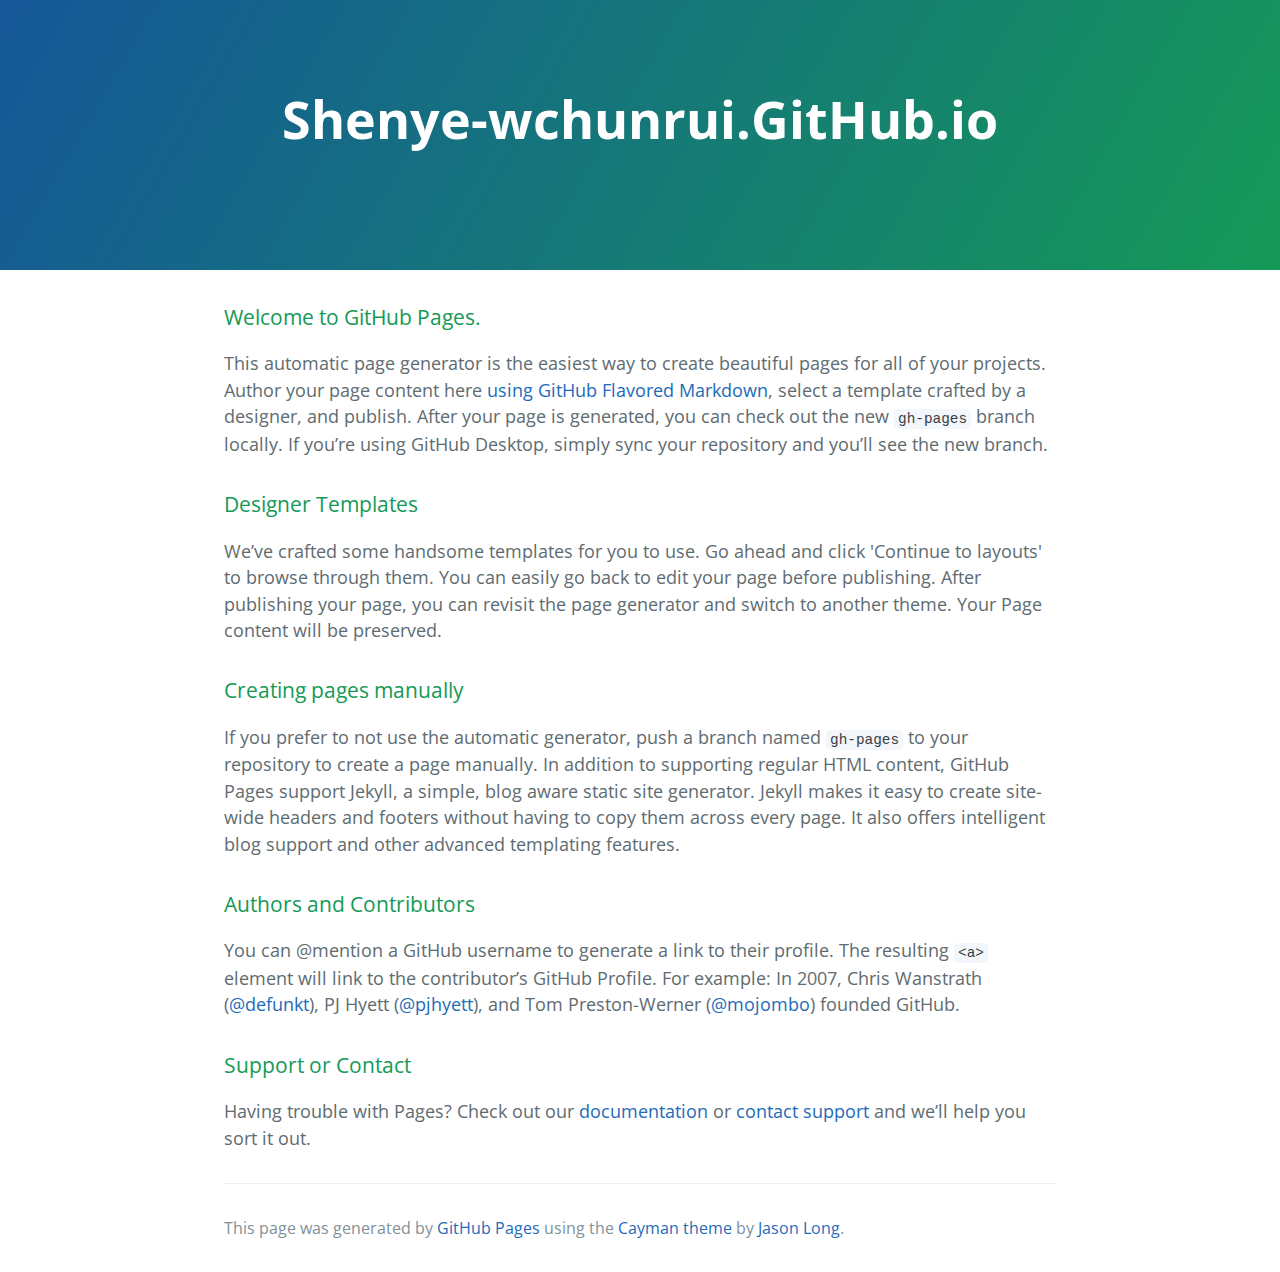
==== index.html @ 5a67202c "Replace master branch with page content via GitHub" ====
<!DOCTYPE html>
<html lang="en-us">
  <head>
    <meta charset="UTF-8">
    <title>Shenye-wchunrui.GitHub.io by shenye-Wchunrui</title>
    <meta name="viewport" content="width=device-width, initial-scale=1">
    <link rel="stylesheet" type="text/css" href="stylesheets/normalize.css" media="screen">
    <link href='https://fonts.googleapis.com/css?family=Open+Sans:400,700' rel='stylesheet' type='text/css'>
    <link rel="stylesheet" type="text/css" href="stylesheets/stylesheet.css" media="screen">
    <link rel="stylesheet" type="text/css" href="stylesheets/github-light.css" media="screen">
  </head>
  <body>
    <section class="page-header">
      <h1 class="project-name">Shenye-wchunrui.GitHub.io</h1>
      <h2 class="project-tagline"></h2>
    </section>

    <section class="main-content">
      <h3>
<a id="welcome-to-github-pages" class="anchor" href="#welcome-to-github-pages" aria-hidden="true"><span aria-hidden="true" class="octicon octicon-link"></span></a>Welcome to GitHub Pages.</h3>

<p>This automatic page generator is the easiest way to create beautiful pages for all of your projects. Author your page content here <a href="https://guides.github.com/features/mastering-markdown/">using GitHub Flavored Markdown</a>, select a template crafted by a designer, and publish. After your page is generated, you can check out the new <code>gh-pages</code> branch locally. If you’re using GitHub Desktop, simply sync your repository and you’ll see the new branch.</p>

<h3>
<a id="designer-templates" class="anchor" href="#designer-templates" aria-hidden="true"><span aria-hidden="true" class="octicon octicon-link"></span></a>Designer Templates</h3>

<p>We’ve crafted some handsome templates for you to use. Go ahead and click 'Continue to layouts' to browse through them. You can easily go back to edit your page before publishing. After publishing your page, you can revisit the page generator and switch to another theme. Your Page content will be preserved.</p>

<h3>
<a id="creating-pages-manually" class="anchor" href="#creating-pages-manually" aria-hidden="true"><span aria-hidden="true" class="octicon octicon-link"></span></a>Creating pages manually</h3>

<p>If you prefer to not use the automatic generator, push a branch named <code>gh-pages</code> to your repository to create a page manually. In addition to supporting regular HTML content, GitHub Pages support Jekyll, a simple, blog aware static site generator. Jekyll makes it easy to create site-wide headers and footers without having to copy them across every page. It also offers intelligent blog support and other advanced templating features.</p>

<h3>
<a id="authors-and-contributors" class="anchor" href="#authors-and-contributors" aria-hidden="true"><span aria-hidden="true" class="octicon octicon-link"></span></a>Authors and Contributors</h3>

<p>You can @mention a GitHub username to generate a link to their profile. The resulting <code>&lt;a&gt;</code> element will link to the contributor’s GitHub Profile. For example: In 2007, Chris Wanstrath (<a href="https://github.com/defunkt" class="user-mention">@defunkt</a>), PJ Hyett (<a href="https://github.com/pjhyett" class="user-mention">@pjhyett</a>), and Tom Preston-Werner (<a href="https://github.com/mojombo" class="user-mention">@mojombo</a>) founded GitHub.</p>

<h3>
<a id="support-or-contact" class="anchor" href="#support-or-contact" aria-hidden="true"><span aria-hidden="true" class="octicon octicon-link"></span></a>Support or Contact</h3>

<p>Having trouble with Pages? Check out our <a href="https://help.github.com/pages">documentation</a> or <a href="https://github.com/contact">contact support</a> and we’ll help you sort it out.</p>

      <footer class="site-footer">

        <span class="site-footer-credits">This page was generated by <a href="https://pages.github.com">GitHub Pages</a> using the <a href="https://github.com/jasonlong/cayman-theme">Cayman theme</a> by <a href="https://twitter.com/jasonlong">Jason Long</a>.</span>
      </footer>

    </section>

  
  </body>
</html>
---- stylesheets/stylesheet.css ----
* {
  box-sizing: border-box; }

body {
  padding: 0;
  margin: 0;
  font-family: "Open Sans", "Helvetica Neue", Helvetica, Arial, sans-serif;
  font-size: 16px;
  line-height: 1.5;
  color: #606c71; }

a {
  color: #1e6bb8;
  text-decoration: none; }
  a:hover {
    text-decoration: underline; }

.btn {
  display: inline-block;
  margin-bottom: 1rem;
  color: rgba(255, 255, 255, 0.7);
  background-color: rgba(255, 255, 255, 0.08);
  border-color: rgba(255, 255, 255, 0.2);
  border-style: solid;
  border-width: 1px;
  border-radius: 0.3rem;
  transition: color 0.2s, background-color 0.2s, border-color 0.2s; }
  .btn + .btn {
    margin-left: 1rem; }

.btn:hover {
  color: rgba(255, 255, 255, 0.8);
  text-decoration: none;
  background-color: rgba(255, 255, 255, 0.2);
  border-color: rgba(255, 255, 255, 0.3); }

@media screen and (min-width: 64em) {
  .btn {
    padding: 0.75rem 1rem; } }

@media screen and (min-width: 42em) and (max-width: 64em) {
  .btn {
    padding: 0.6rem 0.9rem;
    font-size: 0.9rem; } }

@media screen and (max-width: 42em) {
  .btn {
    display: block;
    width: 100%;
    padding: 0.75rem;
    font-size: 0.9rem; }
    .btn + .btn {
      margin-top: 1rem;
      margin-left: 0; } }

.page-header {
  color: #fff;
  text-align: center;
  background-color: #159957;
  background-image: linear-gradient(120deg, #155799, #159957); }

@media screen and (min-width: 64em) {
  .page-header {
    padding: 5rem 6rem; } }

@media screen and (min-width: 42em) and (max-width: 64em) {
  .page-header {
    padding: 3rem 4rem; } }

@media screen and (max-width: 42em) {
  .page-header {
    padding: 2rem 1rem; } }

.project-name {
  margin-top: 0;
  margin-bottom: 0.1rem; }

@media screen and (min-width: 64em) {
  .project-name {
    font-size: 3.25rem; } }

@media screen and (min-width: 42em) and (max-width: 64em) {
  .project-name {
    font-size: 2.25rem; } }

@media screen and (max-width: 42em) {
  .project-name {
    font-size: 1.75rem; } }

.project-tagline {
  margin-bottom: 2rem;
  font-weight: normal;
  opacity: 0.7; }

@media screen and (min-width: 64em) {
  .project-tagline {
    font-size: 1.25rem; } }

@media screen and (min-width: 42em) and (max-width: 64em) {
  .project-tagline {
    font-size: 1.15rem; } }

@media screen and (max-width: 42em) {
  .project-tagline {
    font-size: 1rem; } }

.main-content :first-child {
  margin-top: 0; }
.main-content img {
  max-width: 100%; }
.main-content h1, .main-content h2, .main-content h3, .main-content h4, .main-content h5, .main-content h6 {
  margin-top: 2rem;
  margin-bottom: 1rem;
  font-weight: normal;
  color: #159957; }
.main-content p {
  margin-bottom: 1em; }
.main-content code {
  padding: 2px 4px;
  font-family: Consolas, "Liberation Mono", Menlo, Courier, monospace;
  font-size: 0.9rem;
  color: #383e41;
  background-color: #f3f6fa;
  border-radius: 0.3rem; }
.main-content pre {
  padding: 0.8rem;
  margin-top: 0;
  margin-bottom: 1rem;
  font: 1rem Consolas, "Liberation Mono", Menlo, Courier, monospace;
  color: #567482;
  word-wrap: normal;
  background-color: #f3f6fa;
  border: solid 1px #dce6f0;
  border-radius: 0.3rem; }
  .main-content pre > code {
    padding: 0;
    margin: 0;
    font-size: 0.9rem;
    color: #567482;
    word-break: normal;
    white-space: pre;
    background: transparent;
    border: 0; }
.main-content .highlight {
  margin-bottom: 1rem; }
  .main-content .highlight pre {
    margin-bottom: 0;
    word-break: normal; }
.main-content .highlight pre, .main-content pre {
  padding: 0.8rem;
  overflow: auto;
  font-size: 0.9rem;
  line-height: 1.45;
  border-radius: 0.3rem; }
.main-content pre code, .main-content pre tt {
  display: inline;
  max-width: initial;
  padding: 0;
  margin: 0;
  overflow: initial;
  line-height: inherit;
  word-wrap: normal;
  background-color: transparent;
  border: 0; }
  .main-content pre code:before, .main-content pre code:after, .main-content pre tt:before, .main-content pre tt:after {
    content: normal; }
.main-content ul, .main-content ol {
  margin-top: 0; }
.main-content blockquote {
  padding: 0 1rem;
  margin-left: 0;
  color: #819198;
  border-left: 0.3rem solid #dce6f0; }
  .main-content blockquote > :first-child {
    margin-top: 0; }
  .main-content blockquote > :last-child {
    margin-bottom: 0; }
.main-content table {
  display: block;
  width: 100%;
  overflow: auto;
  word-break: normal;
  word-break: keep-all; }
  .main-content table th {
    font-weight: bold; }
  .main-content table th, .main-content table td {
    padding: 0.5rem 1rem;
    border: 1px solid #e9ebec; }
.main-content dl {
  padding: 0; }
  .main-content dl dt {
    padding: 0;
    margin-top: 1rem;
    font-size: 1rem;
    font-weight: bold; }
  .main-content dl dd {
    padding: 0;
    margin-bottom: 1rem; }
.main-content hr {
  height: 2px;
  padding: 0;
  margin: 1rem 0;
  background-color: #eff0f1;
  border: 0; }

@media screen and (min-width: 64em) {
  .main-content {
    max-width: 64rem;
    padding: 2rem 6rem;
    margin: 0 auto;
    font-size: 1.1rem; } }

@media screen and (min-width: 42em) and (max-width: 64em) {
  .main-content {
    padding: 2rem 4rem;
    font-size: 1.1rem; } }

@media screen and (max-width: 42em) {
  .main-content {
    padding: 2rem 1rem;
    font-size: 1rem; } }

.site-footer {
  padding-top: 2rem;
  margin-top: 2rem;
  border-top: solid 1px #eff0f1; }

.site-footer-owner {
  display: block;
  font-weight: bold; }

.site-footer-credits {
  color: #819198; }

@media screen and (min-width: 64em) {
  .site-footer {
    font-size: 1rem; } }

@media screen and (min-width: 42em) and (max-width: 64em) {
  .site-footer {
    font-size: 1rem; } }

@media screen and (max-width: 42em) {
  .site-footer {
    font-size: 0.9rem; } }
---- stylesheets/github-light.css ----
/*
The MIT License (MIT)

Copyright (c) 2016 GitHub, Inc.

Permission is hereby granted, free of charge, to any person obtaining a copy
of this software and associated documentation files (the "Software"), to deal
in the Software without restriction, including without limitation the rights
to use, copy, modify, merge, publish, distribute, sublicense, and/or sell
copies of the Software, and to permit persons to whom the Software is
furnished to do so, subject to the following conditions:

The above copyright notice and this permission notice shall be included in all
copies or substantial portions of the Software.

THE SOFTWARE IS PROVIDED "AS IS", WITHOUT WARRANTY OF ANY KIND, EXPRESS OR
IMPLIED, INCLUDING BUT NOT LIMITED TO THE WARRANTIES OF MERCHANTABILITY,
FITNESS FOR A PARTICULAR PURPOSE AND NONINFRINGEMENT. IN NO EVENT SHALL THE
AUTHORS OR COPYRIGHT HOLDERS BE LIABLE FOR ANY CLAIM, DAMAGES OR OTHER
LIABILITY, WHETHER IN AN ACTION OF CONTRACT, TORT OR OTHERWISE, ARISING FROM,
OUT OF OR IN CONNECTION WITH THE SOFTWARE OR THE USE OR OTHER DEALINGS IN THE
SOFTWARE.

*/

.pl-c /* comment */ {
  color: #969896;
}

.pl-c1 /* constant, variable.other.constant, support, meta.property-name, support.constant, support.variable, meta.module-reference, markup.raw, meta.diff.header */,
.pl-s .pl-v /* string variable */ {
  color: #0086b3;
}

.pl-e /* entity */,
.pl-en /* entity.name */ {
  color: #795da3;
}

.pl-smi /* variable.parameter.function, storage.modifier.package, storage.modifier.import, storage.type.java, variable.other */,
.pl-s .pl-s1 /* string source */ {
  color: #333;
}

.pl-ent /* entity.name.tag */ {
  color: #63a35c;
}

.pl-k /* keyword, storage, storage.type */ {
  color: #a71d5d;
}

.pl-s /* string */,
.pl-pds /* punctuation.definition.string, string.regexp.character-class */,
.pl-s .pl-pse .pl-s1 /* string punctuation.section.embedded source */,
.pl-sr /* string.regexp */,
.pl-sr .pl-cce /* string.regexp constant.character.escape */,
.pl-sr .pl-sre /* string.regexp source.ruby.embedded */,
.pl-sr .pl-sra /* string.regexp string.regexp.arbitrary-repitition */ {
  color: #183691;
}

.pl-v /* variable */ {
  color: #ed6a43;
}

.pl-id /* invalid.deprecated */ {
  color: #b52a1d;
}

.pl-ii /* invalid.illegal */ {
  color: #f8f8f8;
  background-color: #b52a1d;
}

.pl-sr .pl-cce /* string.regexp constant.character.escape */ {
  font-weight: bold;
  color: #63a35c;
}

.pl-ml /* markup.list */ {
  color: #693a17;
}

.pl-mh /* markup.heading */,
.pl-mh .pl-en /* markup.heading entity.name */,
.pl-ms /* meta.separator */ {
  font-weight: bold;
  color: #1d3e81;
}

.pl-mq /* markup.quote */ {
  color: #008080;
}

.pl-mi /* markup.italic */ {
  font-style: italic;
  color: #333;
}

.pl-mb /* markup.bold */ {
  font-weight: bold;
  color: #333;
}

.pl-md /* markup.deleted, meta.diff.header.from-file */ {
  color: #bd2c00;
  background-color: #ffecec;
}

.pl-mi1 /* markup.inserted, meta.diff.header.to-file */ {
  color: #55a532;
  background-color: #eaffea;
}

.pl-mdr /* meta.diff.range */ {
  font-weight: bold;
  color: #795da3;
}

.pl-mo /* meta.output */ {
  color: #1d3e81;
}
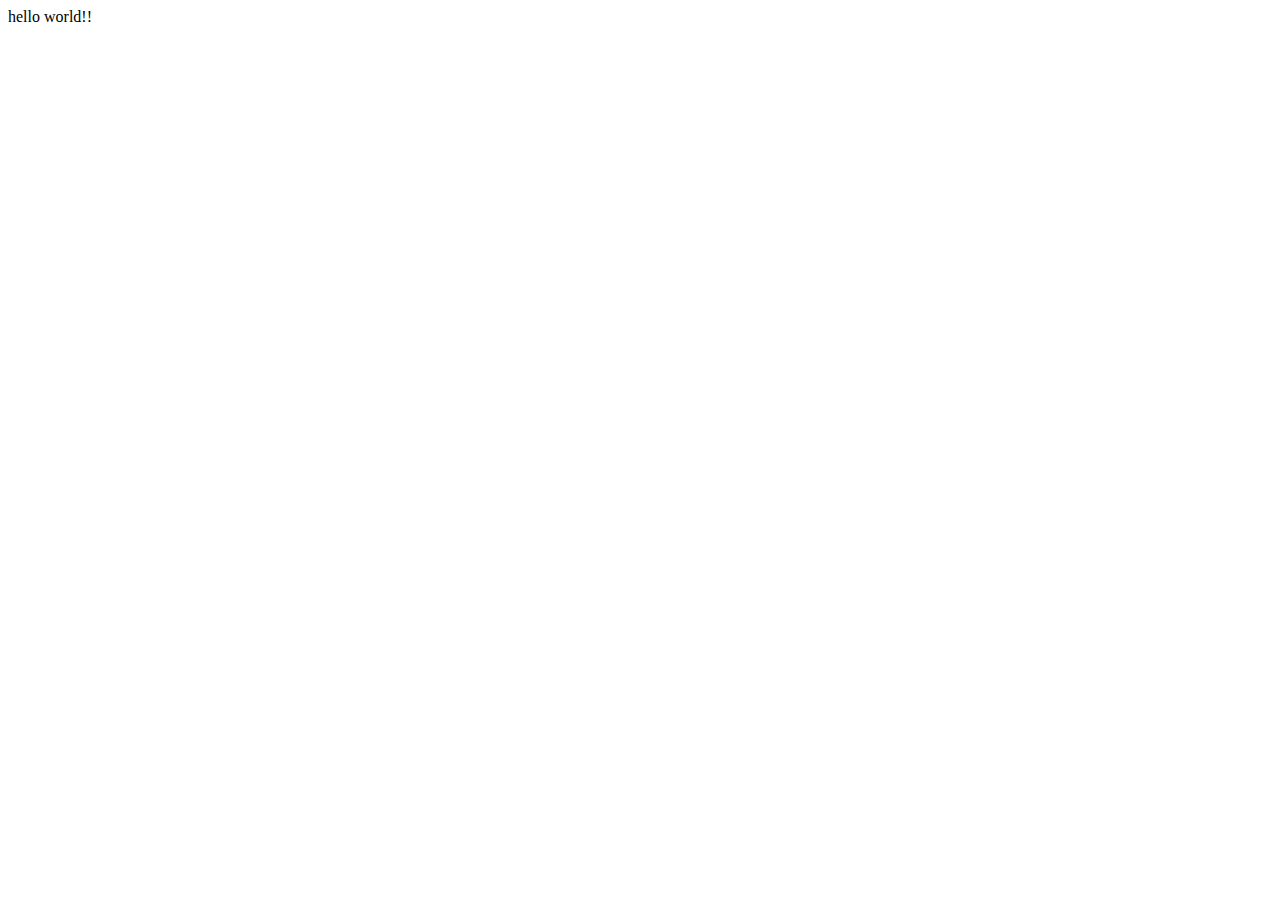
==== commit 8946a285: "ss" ====
--- a/index.html
+++ b/index.html
@@ -4,50 +4,9 @@
     <meta charset="UTF-8">
     <title>Shenye-wchunrui.GitHub.io by shenye-Wchunrui</title>
     <meta name="viewport" content="width=device-width, initial-scale=1">
-    <link rel="stylesheet" type="text/css" href="stylesheets/normalize.css" media="screen">
-    <link href='https://fonts.googleapis.com/css?family=Open+Sans:400,700' rel='stylesheet' type='text/css'>
-    <link rel="stylesheet" type="text/css" href="stylesheets/stylesheet.css" media="screen">
-    <link rel="stylesheet" type="text/css" href="stylesheets/github-light.css" media="screen">
+    
   </head>
   <body>
-    <section class="page-header">
-      <h1 class="project-name">Shenye-wchunrui.GitHub.io</h1>
-      <h2 class="project-tagline"></h2>
-    </section>
-
-    <section class="main-content">
-      <h3>
-<a id="welcome-to-github-pages" class="anchor" href="#welcome-to-github-pages" aria-hidden="true"><span aria-hidden="true" class="octicon octicon-link"></span></a>Welcome to GitHub Pages.</h3>
-
-<p>This automatic page generator is the easiest way to create beautiful pages for all of your projects. Author your page content here <a href="https://guides.github.com/features/mastering-markdown/">using GitHub Flavored Markdown</a>, select a template crafted by a designer, and publish. After your page is generated, you can check out the new <code>gh-pages</code> branch locally. If you’re using GitHub Desktop, simply sync your repository and you’ll see the new branch.</p>
-
-<h3>
-<a id="designer-templates" class="anchor" href="#designer-templates" aria-hidden="true"><span aria-hidden="true" class="octicon octicon-link"></span></a>Designer Templates</h3>
-
-<p>We’ve crafted some handsome templates for you to use. Go ahead and click 'Continue to layouts' to browse through them. You can easily go back to edit your page before publishing. After publishing your page, you can revisit the page generator and switch to another theme. Your Page content will be preserved.</p>
-
-<h3>
-<a id="creating-pages-manually" class="anchor" href="#creating-pages-manually" aria-hidden="true"><span aria-hidden="true" class="octicon octicon-link"></span></a>Creating pages manually</h3>
-
-<p>If you prefer to not use the automatic generator, push a branch named <code>gh-pages</code> to your repository to create a page manually. In addition to supporting regular HTML content, GitHub Pages support Jekyll, a simple, blog aware static site generator. Jekyll makes it easy to create site-wide headers and footers without having to copy them across every page. It also offers intelligent blog support and other advanced templating features.</p>
-
-<h3>
-<a id="authors-and-contributors" class="anchor" href="#authors-and-contributors" aria-hidden="true"><span aria-hidden="true" class="octicon octicon-link"></span></a>Authors and Contributors</h3>
-
-<p>You can @mention a GitHub username to generate a link to their profile. The resulting <code>&lt;a&gt;</code> element will link to the contributor’s GitHub Profile. For example: In 2007, Chris Wanstrath (<a href="https://github.com/defunkt" class="user-mention">@defunkt</a>), PJ Hyett (<a href="https://github.com/pjhyett" class="user-mention">@pjhyett</a>), and Tom Preston-Werner (<a href="https://github.com/mojombo" class="user-mention">@mojombo</a>) founded GitHub.</p>
-
-<h3>
-<a id="support-or-contact" class="anchor" href="#support-or-contact" aria-hidden="true"><span aria-hidden="true" class="octicon octicon-link"></span></a>Support or Contact</h3>
-
-<p>Having trouble with Pages? Check out our <a href="https://help.github.com/pages">documentation</a> or <a href="https://github.com/contact">contact support</a> and we’ll help you sort it out.</p>
-
-      <footer class="site-footer">
-
-        <span class="site-footer-credits">This page was generated by <a href="https://pages.github.com">GitHub Pages</a> using the <a href="https://github.com/jasonlong/cayman-theme">Cayman theme</a> by <a href="https://twitter.com/jasonlong">Jason Long</a>.</span>
-      </footer>
-
-    </section>
-
-  
+    hello world!!
   </body>
 </html>
